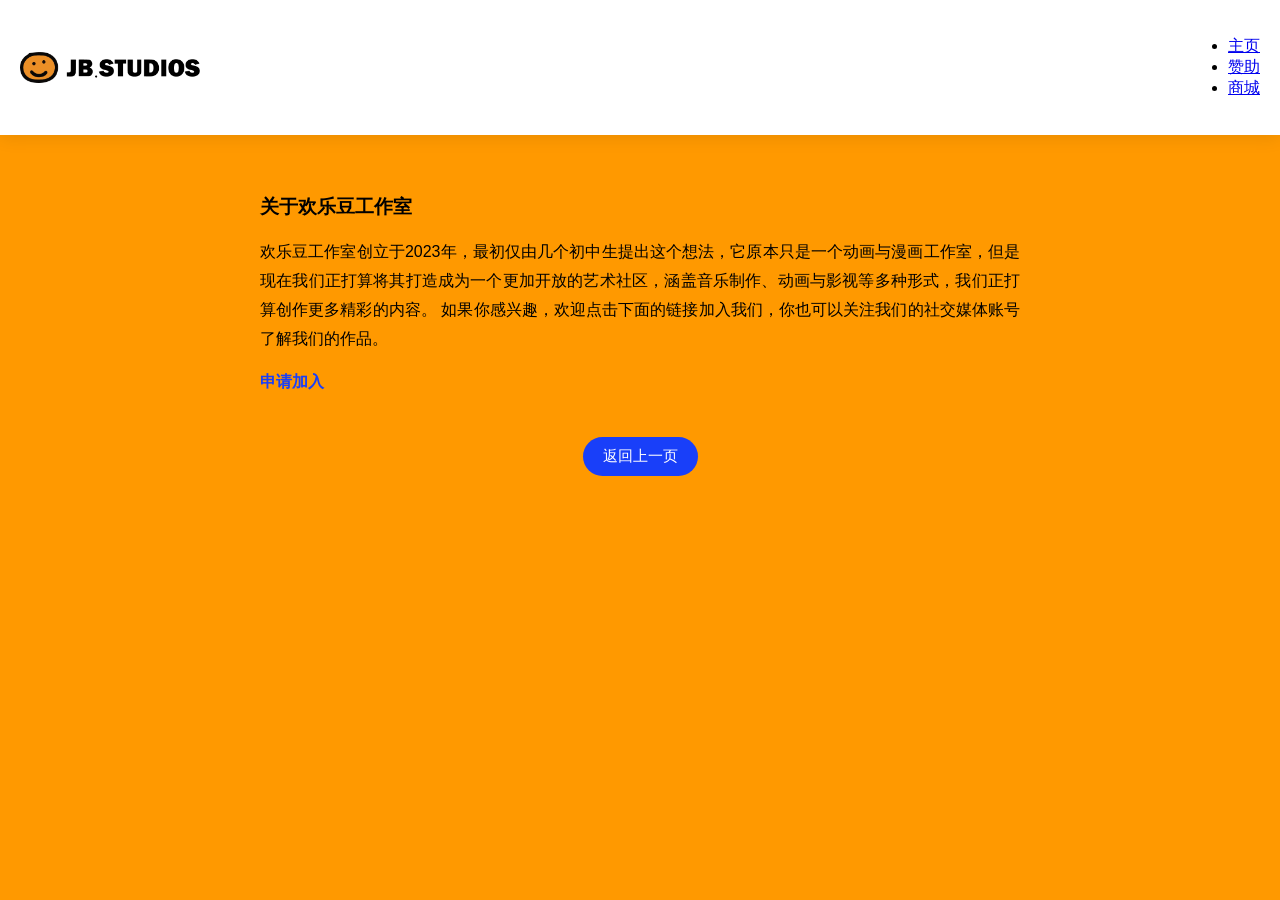
==== about.html @ 1d67668f "rls1" ====
<!DOCTYPE html>
<html>
<head>
  <meta charset="utf-8">
  <script src="common-head.js"></script>
</head>
<body>
  <script src="common-header.js"></script>
  <div class="content"> 
  <div class="paragraph">
    <h3>关于欢乐豆工作室</h3>
      <p>欢乐豆工作室创立于2023年，最初仅由几个初中生提出这个想法，它原本只是一个动画与漫画工作室，但是现在我们正打算将其打造成为一个更加开放的艺术社区，涵盖音乐制作、动画与影视等多种形式，我们正打算创作更多精彩的内容。
        如果你感兴趣，欢迎点击下面的链接加入我们，你也可以关注我们的社交媒体账号了解我们的作品。
      </p>
      <a class="join-link" href="joinus.html">申请加入</a>
      </div>

  <div class="page-actions">
    <a class="button" href="index.html">返回上一页</a>
  </div>
  </div>








  
  <script src="common-footer.js"></script>
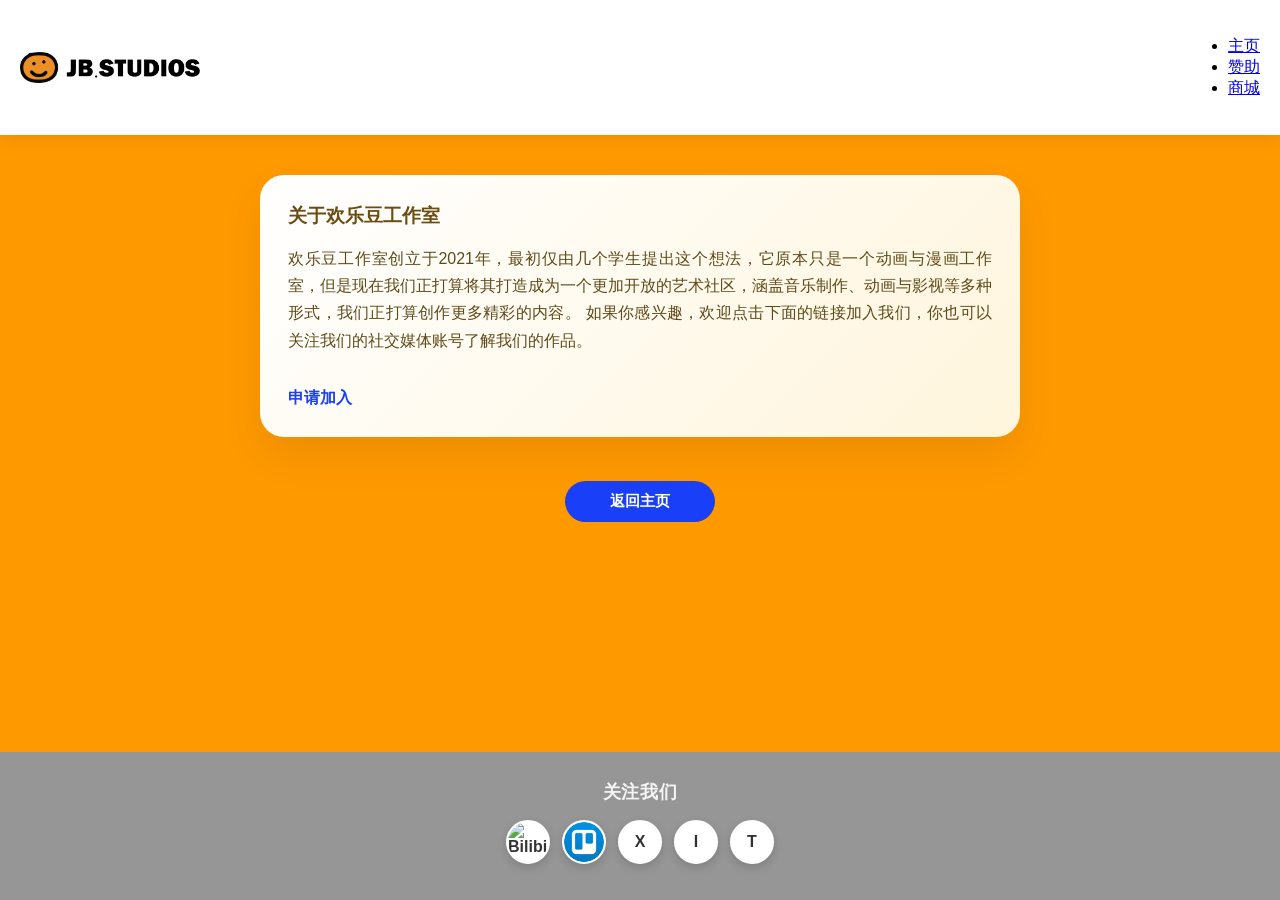
==== commit c5973800: "完善简介" ====
--- a/about.html
+++ b/about.html
@@ -7,18 +7,16 @@
 <body>
   <script src="common-header.js"></script>
   <div class="content"> 
-  <div class="paragraph">
-    <h3>关于欢乐豆工作室</h3>
-      <p>欢乐豆工作室创立于2023年，最初仅由几个初中生提出这个想法，它原本只是一个动画与漫画工作室，但是现在我们正打算将其打造成为一个更加开放的艺术社区，涵盖音乐制作、动画与影视等多种形式，我们正打算创作更多精彩的内容。
-        如果你感兴趣，欢迎点击下面的链接加入我们，你也可以关注我们的社交媒体账号了解我们的作品。
-      </p>
+    <section class="content-inner paragraph-card">
+      <h3>关于欢乐豆工作室</h3>
+      <p>欢乐豆工作室创立于2021年，最初仅由几个学生提出这个想法，它原本只是一个动画与漫画工作室，但是现在我们正打算将其打造成为一个更加开放的艺术社区，涵盖音乐制作、动画与影视等多种形式，我们正打算创作更多精彩的内容。 如果你感兴趣，欢迎点击下面的链接加入我们，你也可以关注我们的社交媒体账号了解我们的作品。</p>
       <a class="join-link" href="joinus.html">申请加入</a>
-      </div>
+    </section>
 
-  <div class="page-actions">
-    <a class="button" href="index.html">返回上一页</a>
-  </div>
-  </div>
+    <div class="page-actions">
+      <a class="button secondary" href="index.html">返回主页</a>
+    </div>
+  </main>
 
 
 
